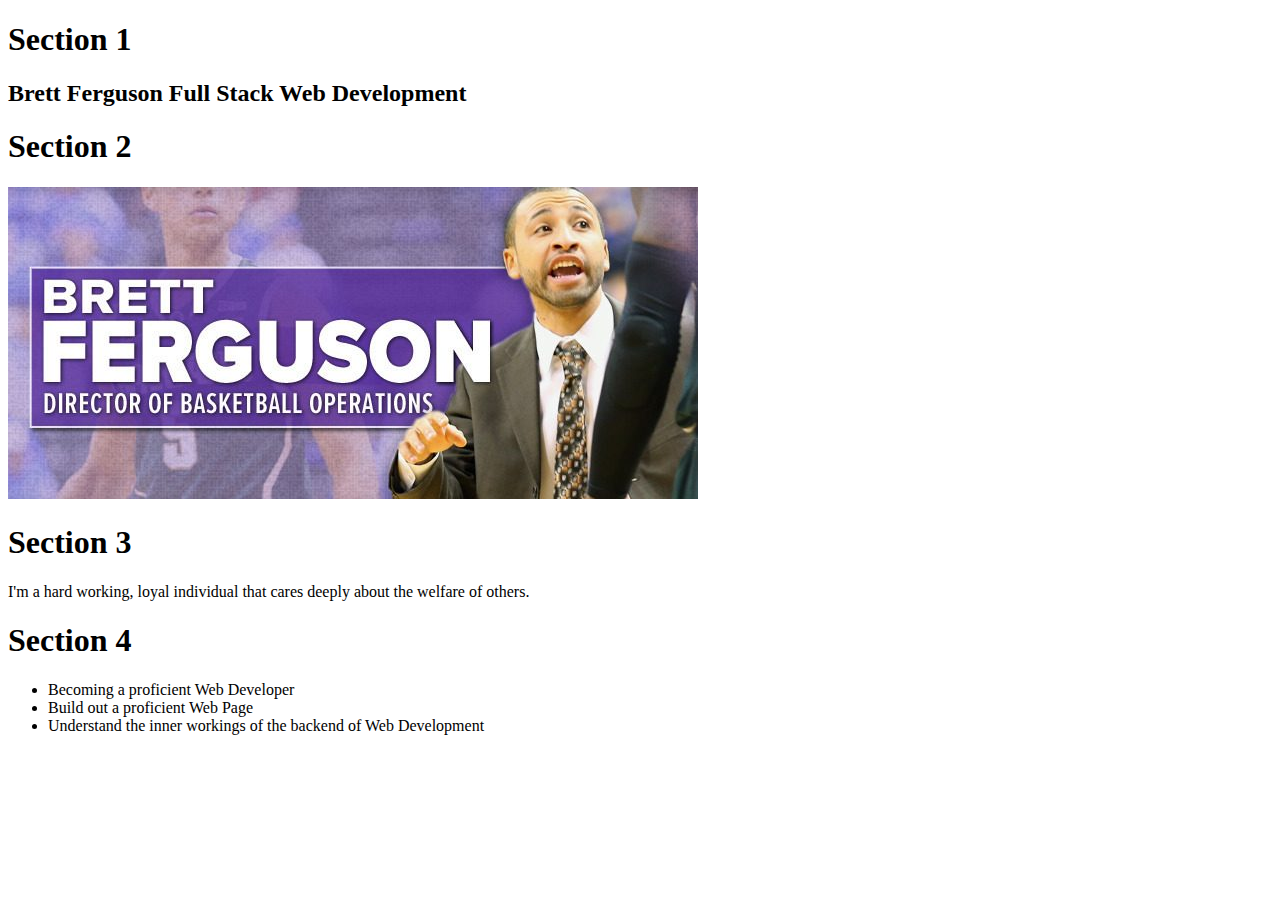
==== index.html @ 312bcfdf "HTML Page First Commit" ====
<!DOCTYPE html>
<html lang="en">
  <head>
    <meta charset="UTF-8" />
    <meta http-equiv="X-UA-Compatible" content="IE=edge" />
    <meta name="viewport" content="width=device-width, initial-scale=1.0" />
    <link rel="assets" href="./Assets/main.css" />
    <h1>Section 1</h1>
    <h2>Brett Ferguson Full Stack Web Development</h2>
  </head>
  <body>
    <h1>Section 2</h1>
    <img src="./Image/WESTCA-690x312.jpeg" />
    <h1>Section 3</h1>
    <p>
      I'm a hard working, loyal individual that cares deeply about the welfare
      of others.
    </p>
    <h1>Section 4</h1>
    <ul>
      <li>Becoming a proficient Web Developer</li>
      <li>Build out a proficient Web Page</li>
      <li>Understand the inner workings of the backend of Web Development</li>
    </ul>
  </body>
</html>
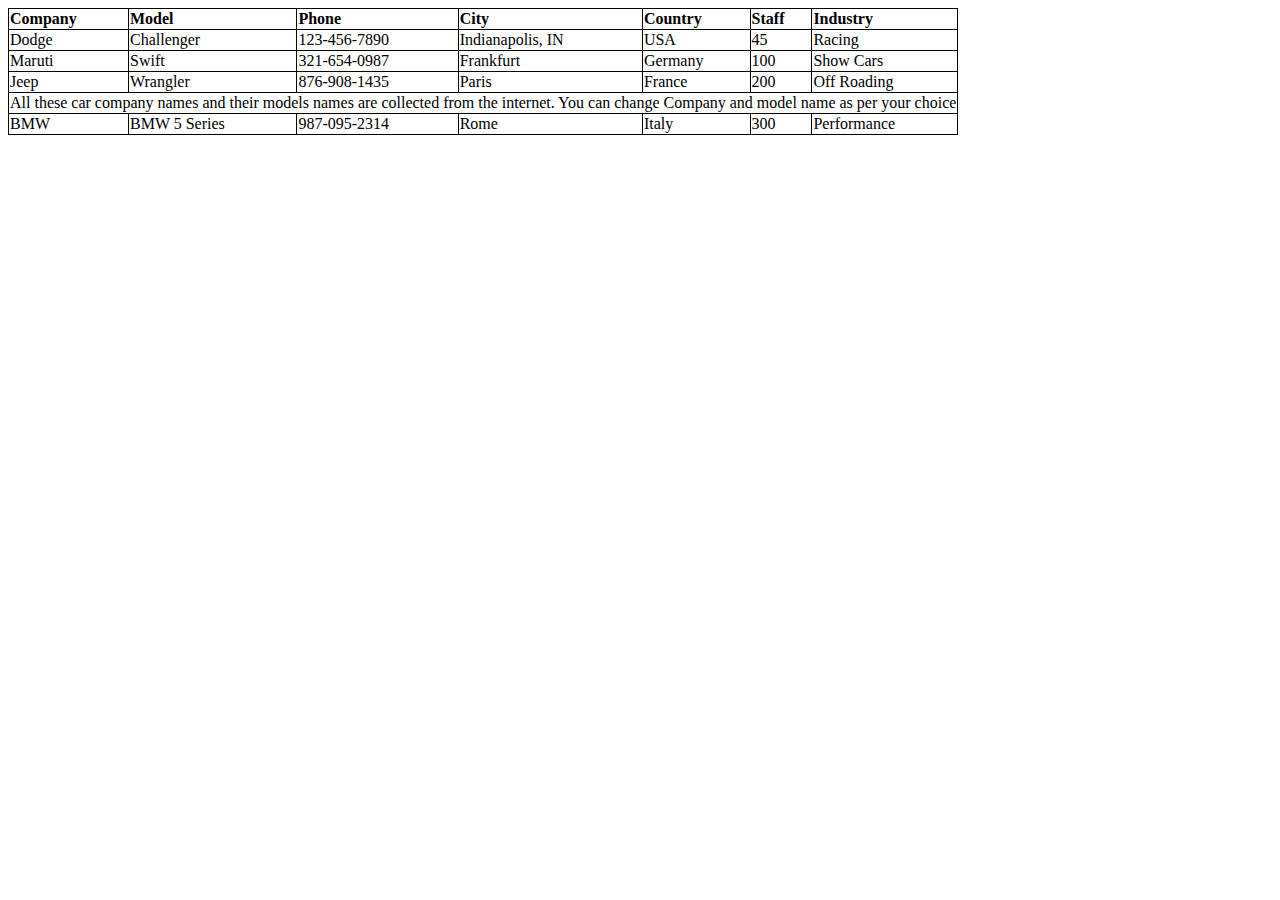
==== commit f3885074: "Table Project First Commit" ====
--- a/index.html
+++ b/index.html
@@ -1,26 +1,74 @@
 <!DOCTYPE html>
-<html lang="en">
+<html lang "en">
   <head>
+    <style>
+      table,th,td {
+        border: 1px solid black;
+        border-collapse: collapse;
+        text-align: left;
+      }
+    </style>
     <meta charset="UTF-8" />
     <meta http-equiv="X-UA-Compatible" content="IE=edge" />
     <meta name="viewport" content="width=device-width, initial-scale=1.0" />
-    <link rel="assets" href="./Assets/main.css" />
-    <h1>Section 1</h1>
-    <h2>Brett Ferguson Full Stack Web Development</h2>
+    <title>Table Project</title>
   </head>
   <body>
-    <h1>Section 2</h1>
-    <img src="./Image/WESTCA-690x312.jpeg" />
-    <h1>Section 3</h1>
-    <p>
-      I'm a hard working, loyal individual that cares deeply about the welfare
-      of others.
-    </p>
-    <h1>Section 4</h1>
-    <ul>
-      <li>Becoming a proficient Web Developer</li>
-      <li>Build out a proficient Web Page</li>
-      <li>Understand the inner workings of the backend of Web Development</li>
-    </ul>
+    <table>
+      <thead>
+        <th>Company</th>
+        <th>Model</th>
+        <th>Phone</th>
+        <th>City</th>
+        <th>Country</th>
+        <th>Staff</th>
+        <th>Industry</th>
+      </thead>
+      <tbody>
+        <tr>
+          <td>Dodge</td>
+          <td>Challenger</td>
+          <td>123-456-7890</td>
+          <td>Indianapolis, IN</td>
+          <td>USA</td>
+          <td>45</td>
+          <td>Racing</td>
+        </tr>
+        <tr>
+          <td>Maruti</td>
+          <td>Swift</td>
+          <td>321-654-0987</td>
+          <td>Frankfurt</td>
+          <td>Germany</td>
+          <td>100</td>
+          <td>Show Cars</td>
+        </tr>
+        <tr>
+          <td>Jeep</td>
+          <td>Wrangler</td>
+          <td>876-908-1435</td>
+          <td>Paris</td>
+          <td>France</td>
+          <td>200</td>
+          <td>Off Roading</td>
+        </tr>
+        <tr>
+          <td colspan="7">
+            All these car company names and their models names are collected
+            from the internet. You can change Company and model name as per your
+            choice
+          </td>
+        </tr>
+        <tr>
+          <td>BMW</td>
+          <td>BMW 5 Series</td>
+          <td>987-095-2314</td>
+          <td>Rome</td>
+          <td>Italy</td>
+          <td>300</td>
+          <td>Performance</td>
+        </tr>
+      </tbody>
+    </table>
   </body>
 </html>
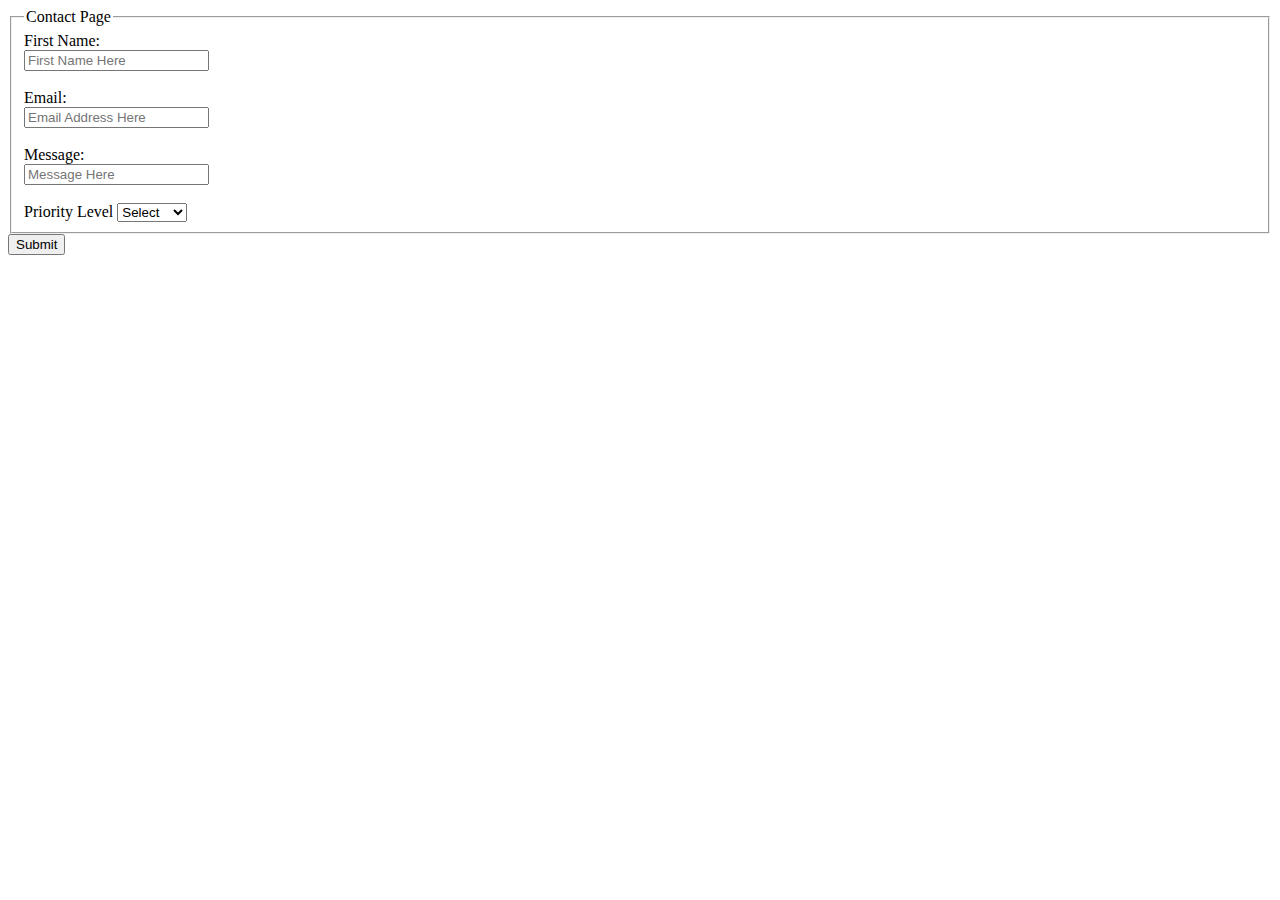
==== commit ff25e7dc: "Contact Page First Commit" ====
--- a/index.html
+++ b/index.html
@@ -1,74 +1,48 @@
 <!DOCTYPE html>
-<html lang "en">
+<html lang="en">
   <head>
-    <style>
-      table,th,td {
-        border: 1px solid black;
-        border-collapse: collapse;
-        text-align: left;
-      }
-    </style>
     <meta charset="UTF-8" />
     <meta http-equiv="X-UA-Compatible" content="IE=edge" />
     <meta name="viewport" content="width=device-width, initial-scale=1.0" />
-    <title>Table Project</title>
+    <title>Document</title>
   </head>
   <body>
-    <table>
-      <thead>
-        <th>Company</th>
-        <th>Model</th>
-        <th>Phone</th>
-        <th>City</th>
-        <th>Country</th>
-        <th>Staff</th>
-        <th>Industry</th>
-      </thead>
-      <tbody>
-        <tr>
-          <td>Dodge</td>
-          <td>Challenger</td>
-          <td>123-456-7890</td>
-          <td>Indianapolis, IN</td>
-          <td>USA</td>
-          <td>45</td>
-          <td>Racing</td>
-        </tr>
-        <tr>
-          <td>Maruti</td>
-          <td>Swift</td>
-          <td>321-654-0987</td>
-          <td>Frankfurt</td>
-          <td>Germany</td>
-          <td>100</td>
-          <td>Show Cars</td>
-        </tr>
-        <tr>
-          <td>Jeep</td>
-          <td>Wrangler</td>
-          <td>876-908-1435</td>
-          <td>Paris</td>
-          <td>France</td>
-          <td>200</td>
-          <td>Off Roading</td>
-        </tr>
-        <tr>
-          <td colspan="7">
-            All these car company names and their models names are collected
-            from the internet. You can change Company and model name as per your
-            choice
-          </td>
-        </tr>
-        <tr>
-          <td>BMW</td>
-          <td>BMW 5 Series</td>
-          <td>987-095-2314</td>
-          <td>Rome</td>
-          <td>Italy</td>
-          <td>300</td>
-          <td>Performance</td>
-        </tr>
-      </tbody>
-    </table>
+    <form action="server.php">
+      <fieldset>
+        <legend>Contact Page</legend>
+        First Name:<br />
+        <input
+          type="text"
+          name="firstname"
+          value=""
+          placeholder="First Name Here"
+        /><br />
+        <br />
+        Email:<br />
+        <input
+          type="text"
+          name="email"
+          value=""
+          placeholder="Email Address Here"
+        /><br />
+        <br />
+        Message:<br />
+        <input
+          type="text"
+          name="Message"
+          value=""
+          placeholder="Message Here"
+        /><br />
+        <br />
+        <label for="priorityLevel">Priority Level</label>
+        <select name="priority" id="priorityLevel">
+          <option value="" selected>Select</option>
+          <option value="High">High</option>
+          <option value="Medium">Medium</option>
+          <option value="Low">Low</option>
+        </select>
+      </fieldset>
+    </form>
+    <button>Submit</button>
   </body>
 </html>
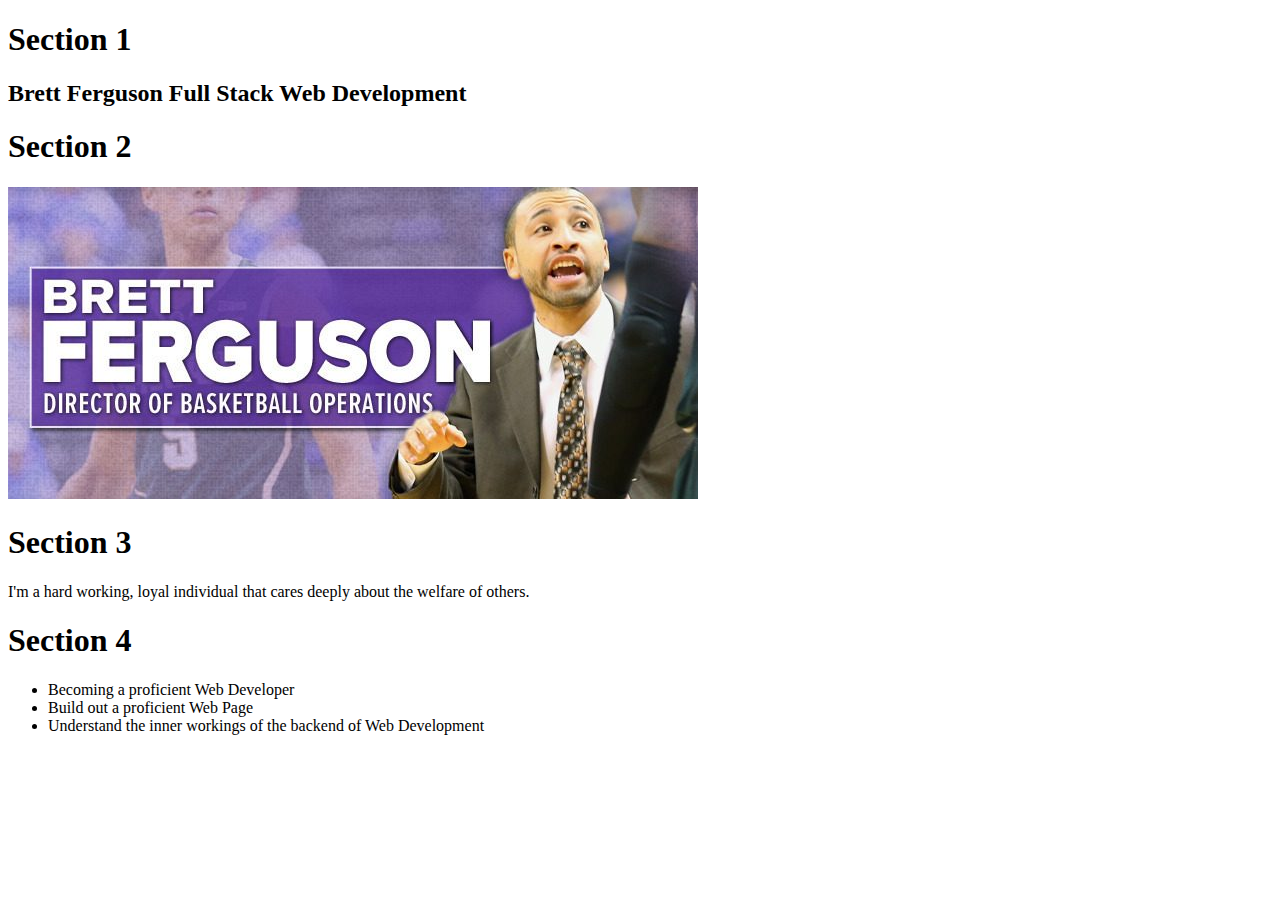
==== commit 3d93bb15: "Revert "Table Project First Commit"" ====
--- a/index.html
+++ b/index.html
@@ -4,45 +4,23 @@
     <meta charset="UTF-8" />
     <meta http-equiv="X-UA-Compatible" content="IE=edge" />
     <meta name="viewport" content="width=device-width, initial-scale=1.0" />
-    <title>Document</title>
+    <link rel="assets" href="./Assets/main.css" />
+    <h1>Section 1</h1>
+    <h2>Brett Ferguson Full Stack Web Development</h2>
   </head>
   <body>
-    <form action="server.php">
-      <fieldset>
-        <legend>Contact Page</legend>
-        First Name:<br />
-        <input
-          type="text"
-          name="firstname"
-          value=""
-          placeholder="First Name Here"
-        /><br />
-        <br />
-        Email:<br />
-        <input
-          type="text"
-          name="email"
-          value=""
-          placeholder="Email Address Here"
-        /><br />
-        <br />
-        Message:<br />
-        <input
-          type="text"
-          name="Message"
-          value=""
-          placeholder="Message Here"
-        /><br />
-        <br />
-        <label for="priorityLevel">Priority Level</label>
-        <select name="priority" id="priorityLevel">
-          <option value="" selected>Select</option>
-          <option value="High">High</option>
-          <option value="Medium">Medium</option>
-          <option value="Low">Low</option>
-        </select>
-      </fieldset>
-    </form>
-    <button>Submit</button>
+    <h1>Section 2</h1>
+    <img src="./Image/WESTCA-690x312.jpeg" />
+    <h1>Section 3</h1>
+    <p>
+      I'm a hard working, loyal individual that cares deeply about the welfare
+      of others.
+    </p>
+    <h1>Section 4</h1>
+    <ul>
+      <li>Becoming a proficient Web Developer</li>
+      <li>Build out a proficient Web Page</li>
+      <li>Understand the inner workings of the backend of Web Development</li>
+    </ul>
   </body>
 </html>
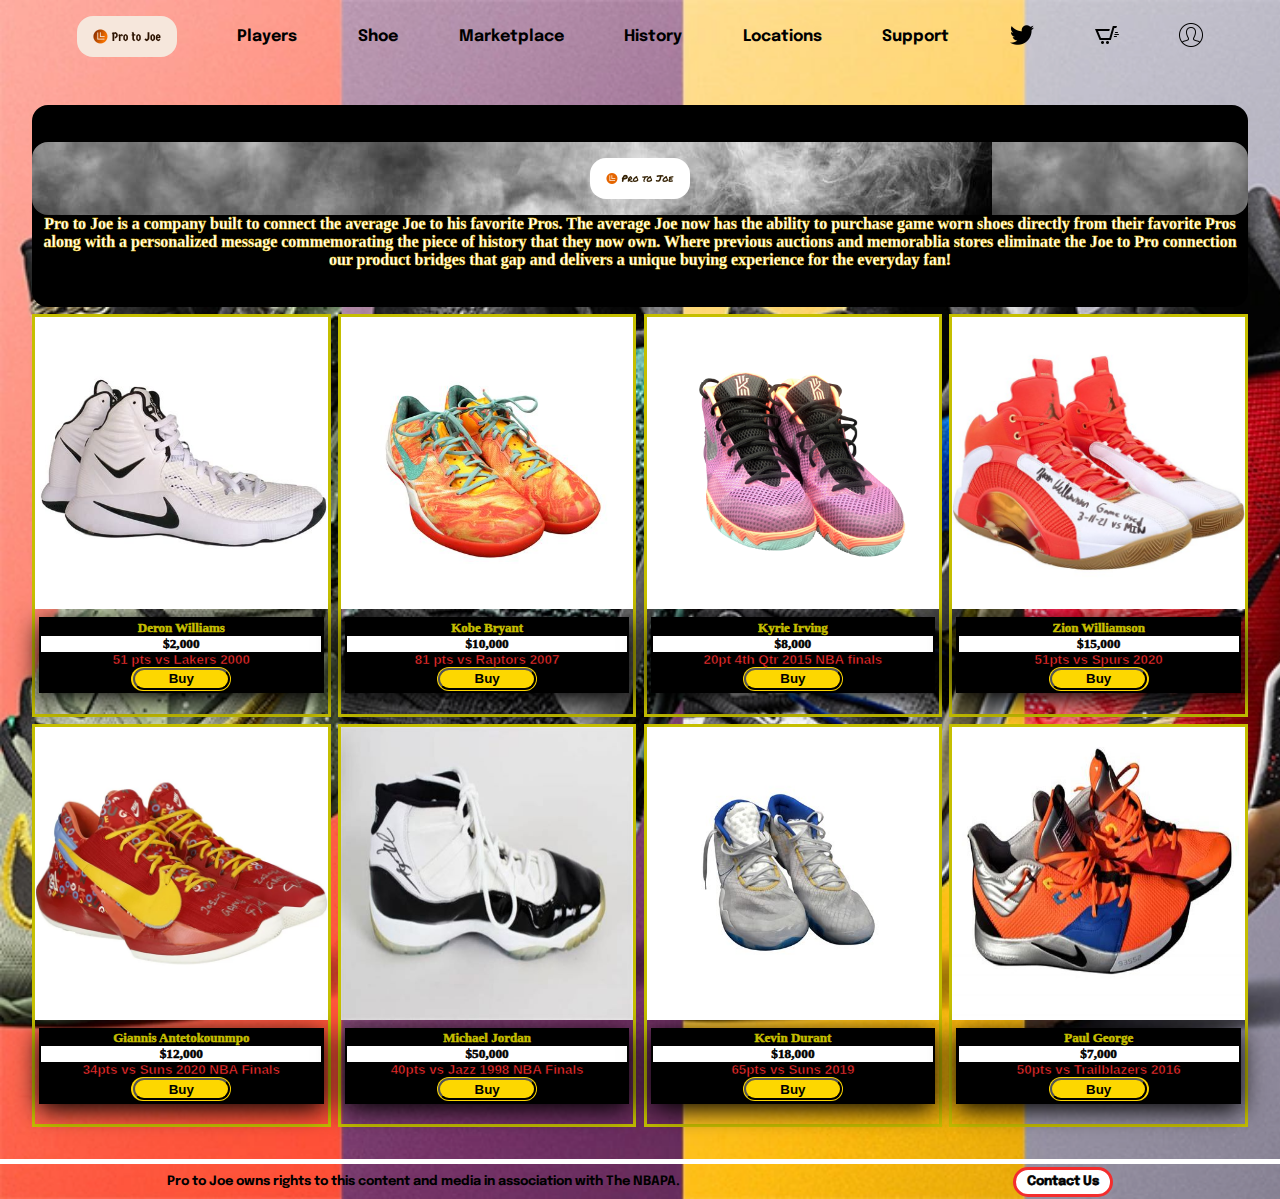
==== commit 0194c97f: "Shoe Website First Commit" ====
--- a/index.html
+++ b/index.html
@@ -4,23 +4,197 @@
     <meta charset="UTF-8" />
     <meta http-equiv="X-UA-Compatible" content="IE=edge" />
     <meta name="viewport" content="width=device-width, initial-scale=1.0" />
-    <link rel="assets" href="./Assets/main.css" />
-    <h1>Section 1</h1>
-    <h2>Brett Ferguson Full Stack Web Development</h2>
+    <link rel="stylesheet" href="./css/style.css" />
+    <link
+      href="https://fonts.googleapis.com/css2?family=Epilogue&display=swap"
+      rel="stylesheet"
+    />
+    <title>Game Worn Shoes</title>
+    <style>
+      .purchase {
+        display: flex;
+        justify-content: center;
+        text-align: center;
+        margin: auto;
+      }
+    </style>
+    <style>
+      body {
+        background-image: url(./Assets/nike-basketball-all-star-2016-torontoi.webp);
+        background-size: cover;
+        background-attachment: scroll;
+      }
+    </style>
   </head>
-  <body>
-    <h1>Section 2</h1>
-    <img src="./Image/WESTCA-690x312.jpeg" />
-    <h1>Section 3</h1>
-    <p>
-      I'm a hard working, loyal individual that cares deeply about the welfare
-      of others.
-    </p>
-    <h1>Section 4</h1>
-    <ul>
-      <li>Becoming a proficient Web Developer</li>
-      <li>Build out a proficient Web Page</li>
-      <li>Understand the inner workings of the backend of Web Development</li>
-    </ul>
-  </body>
+  <header>
+    <div class="container">
+      <div class="top-navigation">
+        <img src="./Images/cover.png" alt="" class="ptoj" />
+        <a href="#" style="text-decoration: none; color: black">Players</a>
+        <a href="#" style="text-decoration: none; color: black">Shoe</a>
+        <a href="#" style="text-decoration: none; color: black">Marketplace</a>
+        <a href="#" style="text-decoration: none; color: black">History</a>
+        <a href="#" style="text-decoration: none; color: black">Locations</a>
+        <a href="#" style="text-decoration: none; color: black">Support</a>
+        <a href><img src="./Images/twitter.png" alt="" /></a>
+        <a href><img src="./Images/shoppingcart.png" alt="" /></a>
+        <a href><img src="./Images/usericon.png" alt="" /></a>
+      </div>
+    </div>
+  </header>
+  <main>
+    <div class="product-grid">
+      <div class="card stacked">
+        <img src="./GridImages/DeronWilliams.jpg" alt="" class="card__img" />
+        <div class="card__content">
+          <h2 class="card__title">
+            <a href="#" style="text-decoration: none; color: rgb(197, 191, 0)"
+              >Deron Williams</a
+            >
+          </h2>
+          <p class="card__price">$2,000</p>
+          <p class="card__description">51 pts vs Lakers 2000</p>
+          <div class="purchase">
+            <button class="purchase">Buy</button>
+          </div>
+        </div>
+      </div>
+      <div class="card stacked">
+        <img src="./GridImages/KobeBryant.jpg" alt="" class="card__img" />
+        <div class="card__content">
+          <h2 class="card__title">
+            <a href="#" style="text-decoration: none; color: rgb(197, 191, 0)"
+              >Kobe Bryant</a
+            >
+          </h2>
+          <p class="card__price">$10,000</p>
+          <p class="card__description">81 pts vs Raptors 2007</p>
+          <div class="purchase">
+            <button class="purchase">Buy</button>
+          </div>
+        </div>
+      </div>
+      <div class="card stacked">
+        <img src="./GridImages/KyrieIrving.jpeg" alt="" class="card__img" />
+        <div class="card__content">
+          <h2 class="card__title">
+            <a href="#" style="text-decoration: none; color: rgb(197, 191, 0)"
+              >Kyrie Irving</a
+            >
+          </h2>
+          <p class="card__price">$8,000</p>
+          <p class="card__description">20pt 4th Qtr 2015 NBA finals</p>
+          <div class="purchase">
+            <button class="purchase">Buy</button>
+          </div>
+        </div>
+      </div>
+      <div class="card stacked">
+        <img src="./GridImages/Zion.jpeg" alt="" class="card__img" />
+        <div class="card__content">
+          <h2 class="card__title">
+            <a href="#" style="text-decoration: none; color: rgb(197, 191, 0)"
+              >Zion Williamson</a
+            >
+          </h2>
+          <p class="card__price">$15,000</p>
+          <p class="card__description">51pts vs Spurs 2020</p>
+          <div class="purchase">
+            <button class="purchase">Buy</button>
+          </div>
+        </div>
+      </div>
+      <div class="card stacked">
+        <img src="./GridImages/Giannis.webp" alt="" class="card__img" />
+        <div class="card__content">
+          <h2 class="card__title">
+            <a href="#" style="text-decoration: none; color: rgb(197, 191, 0)"
+              >Giannis Antetokounmpo</a
+            >
+          </h2>
+          <p class="card__price">$12,000</p>
+          <p class="card__description">34pts vs Suns 2020 NBA Finals</p>
+          <div class="purchase">
+            <button class="purchase">Buy</button>
+          </div>
+        </div>
+      </div>
+      <div class="card stacked">
+        <img src="./GridImages/MJ.jpg" alt="" class="card__img" />
+        <div class="card__content">
+          <h2 class="card__title">
+            <a href="#" style="text-decoration: none; color: rgb(197, 191, 0)"
+              >Michael Jordan</a
+            >
+          </h2>
+          <p class="card__price">$50,000</p>
+          <p class="card__description">40pts vs Jazz 1998 NBA Finals</p>
+          <div class="purchase">
+            <button class="purchase">Buy</button>
+          </div>
+        </div>
+      </div>
+      <div class="card stacked">
+        <img src="./GridImages/KD.jpg" alt="" class="card__img" />
+        <div class="card__content">
+          <h2 class="card__title">
+            <a href="#" style="text-decoration: none; color: rgb(197, 191, 0)"
+              >Kevin Durant</a
+            >
+          </h2>
+          <p class="card__price">$18,000</p>
+          <p class="card__description">65pts vs Suns 2019</p>
+          <div class="purchase">
+            <button class="purchase">Buy</button>
+          </div>
+        </div>
+      </div>
+      <div class="card stacked">
+        <img src="./GridImages/PG.jpg" alt="" class="card__img" />
+        <div class="card__content">
+          <h2 class="card__title">
+            <a href="#" style="text-decoration: none; color: rgb(197, 191, 0)"
+              >Paul George</a
+            >
+          </h2>
+          <p class="card__price">$7,000</p>
+          <p class="card__description">50pts vs Trailblazers 2016</p>
+          <div class="purchase">
+            <button class="purchase">Buy</button>
+          </div>
+        </div>
+      </div>
+      <div class="company description">
+        <div class="landingpage-body">
+          <img src="./Images/cover2.png" alt="" class="ptoj" />
+        </div>
+        <div class="description">
+          <p>
+            Pro to Joe is a company built to connect the average Joe to his
+            favorite Pros. The average Joe now has the ability to purchase game
+            worn shoes directly from their favorite Pros along with a
+            personalized message commemorating the piece of history that they
+            now own. Where previous auctions and memorablia stores eliminate the
+            Joe to Pro connection our product bridges that gap and delivers a
+            unique buying experience for the everyday fan!
+          </p>
+        </div>
+      </div>
+    </div>
+  </main>
+  <footer>
+    <div class="footer-of-website">
+      <div class="Copyright">
+        <p>
+          Pro to Joe owns rights to this content and media in association with
+          The NBAPA.
+        </p>
+      </div>
+      <div class="Contact Us">
+        <a href="http://127.0.0.1:5500/index2.html" class="button"
+          >Contact Us</a
+        >
+      </div>
+    </div>
+  </footer>
 </html>
--- a/css/style.css
+++ b/css/style.css
@@ -0,0 +1,149 @@
+* {
+    padding: 0;
+    margin: 0;
+    box-sizing: border-box;
+    scroll-behavior: smooth;
+    font-weight: bold;
+}
+.container{
+    width:100%;
+}
+
+.product-grid {
+    display: grid;
+    grid-template-columns: 1fr 1fr 1fr 1fr;
+    grid-template-rows: 1fr 2fr 2fr;
+    grid-template-areas: 
+    "description description description description"
+    "card card card card"
+    "card card card card";
+    gap: .45rem;
+    margin: 1rem;
+    padding: 1rem;
+}
+
+.card {
+    aspect-ratio: 1 / 1.35;
+    border: solid rgb(197, 191, 0);
+}
+.description {
+    grid-area: description;
+    border-radius: 1em;
+    background-color: black;
+    font-size: medium;
+    align-content: center;
+    text-align: center;
+    -webkit-text-stroke-width: .30pt;
+    -webkit-text-stroke-color: gold;
+    color: white;
+    font-family:'Times New Roman', Times, serif;
+}
+.card__content {
+    font-family: Georgia, 'Times New Roman', Times, serif;
+    background: black;
+    text-align: center;
+    align-items: center;
+    align-self: end;
+    margin: .25rem .25rem .25rem;
+    padding: .15rem;
+    box-shadow: 0 .35rem 1.5rem;
+}
+
+.card__title {
+    font-family: Georgia, 'Times New Roman', Times, serif;
+    font-size: small;
+    color: rgb(197, 191, 0);
+    -webkit-text-stroke-color: rgb(197, 191, 0);
+    -webkit-text-stroke-width: .5px;
+}
+
+.card__price {
+    font-family:'Times New Roman', Times, serif;
+    font-size: smaller;
+    background-color: white;
+    color: rgb(0, 0, 0);
+    -webkit-text-stroke-color: rgb(0, 0, 0);
+    -webkit-text-stroke-width: .5px;
+}
+
+.card__description {
+    font-family:Arial, Helvetica, sans-serif;
+    font-size: smaller;
+    color: rgb(244, 45, 45);
+    -webkit-text-stroke-color: rgb(0, 0, 0);
+    -webkit-text-stroke-width: .5px;
+}
+
+.card__img {
+    width: 100%;
+    object-fit: cover;
+}
+
+.purchase {
+    display: flex;
+    border-radius: 1em;
+    background-color: rgb(253, 215, 0);
+    color: black;
+    width: 100px;
+    padding: 1pt;
+    cursor: pointer;
+}
+
+header,
+html {
+    font-family: 'Epilogue', sans-serif;
+}
+
+.container {
+    padding: 1em;  
+}
+
+.ptoj{
+    border-radius: 1em;
+}
+
+.top-navigation {
+    display: flex;
+    flex-direction: row ltr;
+    flex-wrap: nowrap;
+    color: black;
+    justify-content: space-evenly;
+    align-items: center;
+    text-align: center;
+}
+
+.landingpage-body {
+    display: flex;
+    border-radius: 1em;
+    background-image: url("../Assets/pngtree-white-smoke-falling-on-black-background-image_313846.jpg");
+    justify-content: center;
+    padding: 1em
+}
+
+.footer-of-website{
+    display:flex;
+    justify-content: space-around;
+    height: 40px;
+    font-size: small;
+    border-top:solid rgb(255, 255, 255);
+    border-top-width: 5px;
+    background: cover;
+    align-items: center;
+}
+
+.button {
+    display: flex;
+    align-items: center;
+    justify-content: center;
+    text-align: center;
+    -webkit-text-stroke: .40pt;
+    border: solid;
+    text-decoration: none;
+    border-radius: 15px;
+    border-color: rgb(244, 45, 45);
+    background-color: rgb(255, 255, 255);
+    color: black;
+    height: 30px;
+    width: 100px;
+    cursor: pointer;
+}